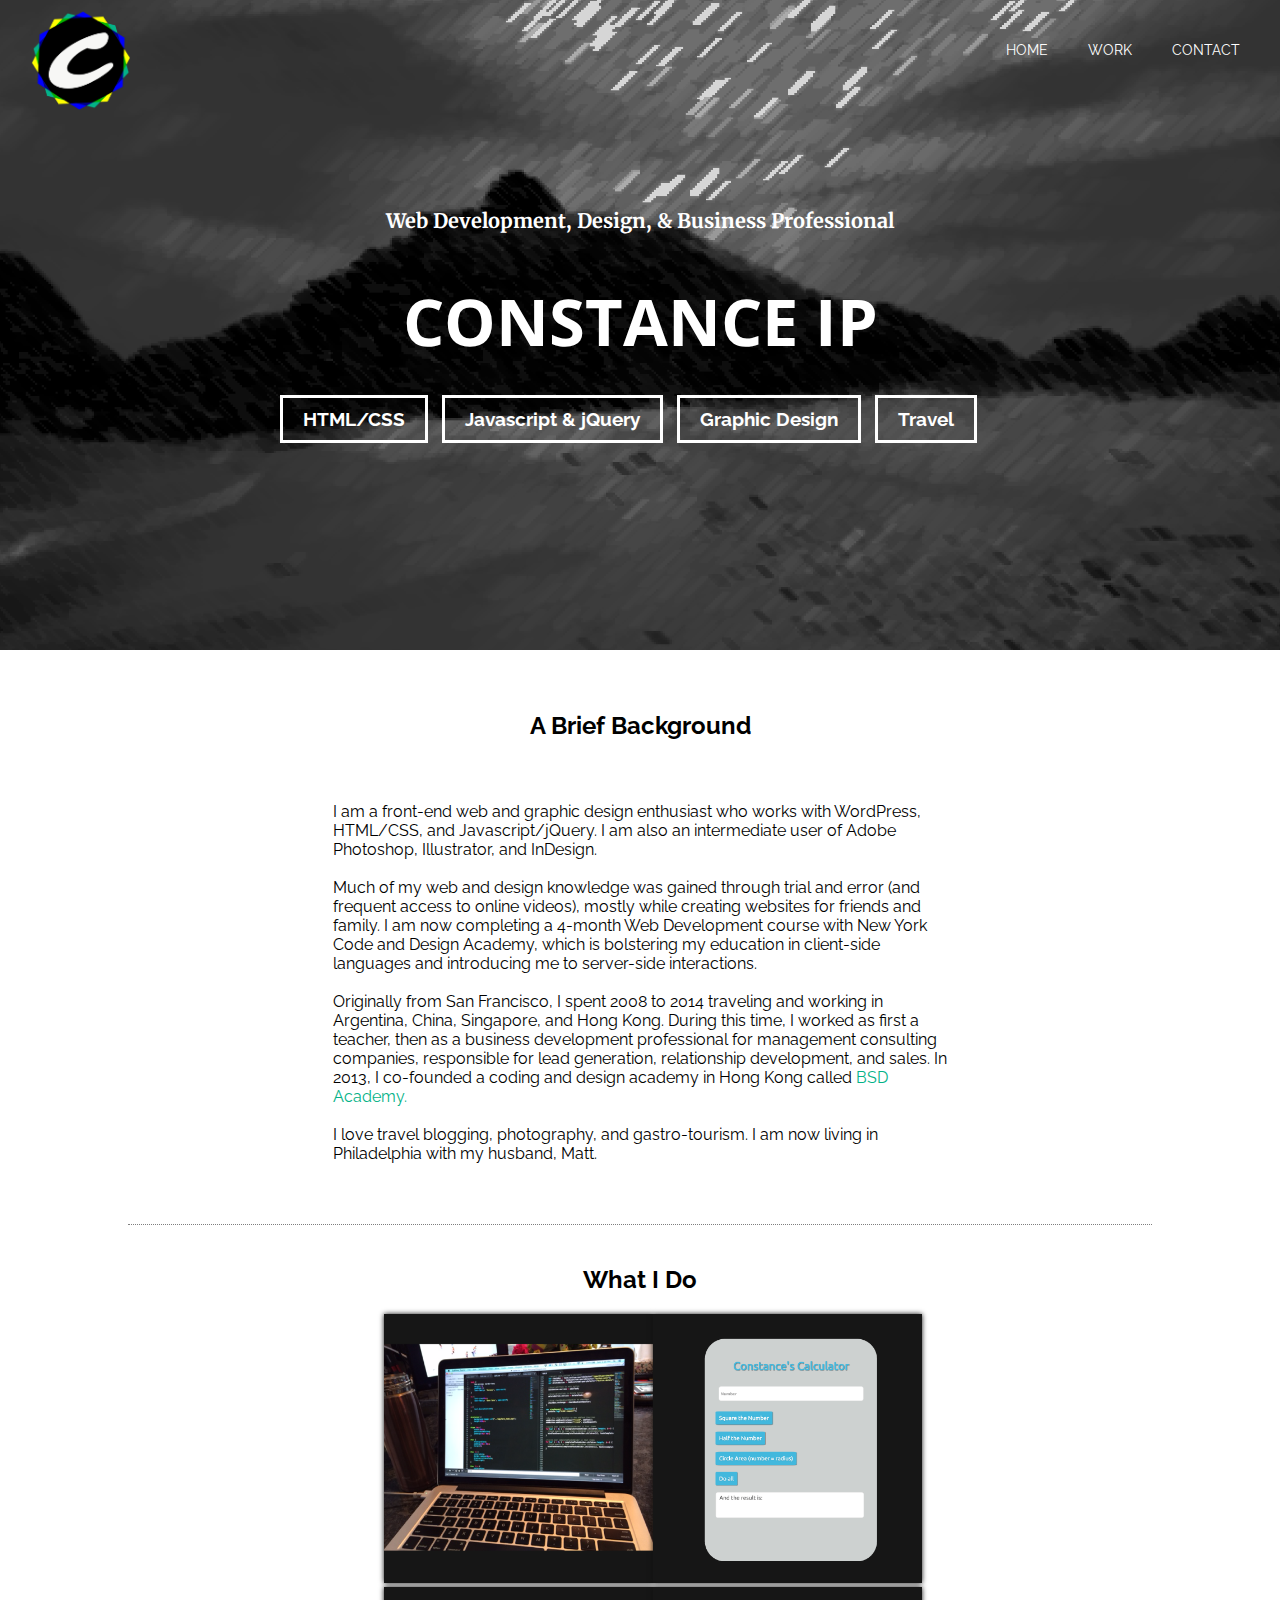
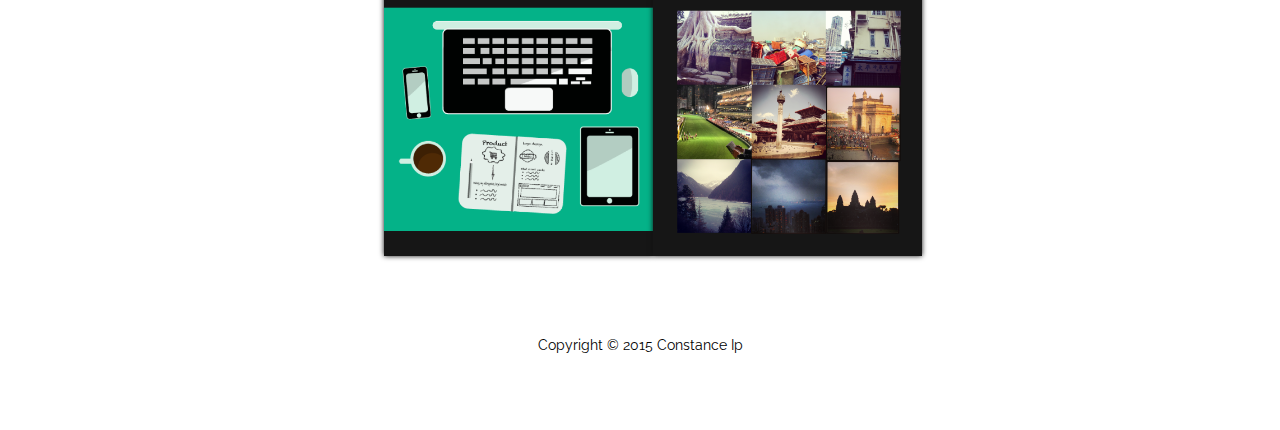
==== index.html @ 13ea60eb "first commit" ====
<!DOCTYPE html>
<html>
<head>
  <title>Constance Ip</title>
  <head profile="http://www.w3.org/2005/10/profile">
  <link rel="icon" type="image/png" href="img/new_favicon.png">
  </head>
  <link href='http://fonts.googleapis.com/css?family=Merriweather:300' rel='stylesheet' type='text/css'>
  <link href='http://fonts.googleapis.com/css?family=Raleway:400,300' rel='stylesheet' type='text/css'>
  <link href='http://fonts.googleapis.com/css?family=Open+Sans' rel='stylesheet' type='text/css'>
  <link rel="stylesheet" type="text/css" href="css/style.css">

</head>

<body>
  <div id="container">

    <div id="logo">
        <img src="img/mylogo.png" alt="personal logo">
    </div>

    <ul id="nav">
      <li><a href="contact.html" title="Contact">CONTACT</a></li>
      <li><a href="work.html" title="Work">WORK</a>
        <ul>
          <li><a href="htmlcss.html">HTML &amp; CSS</a></li>
            <li><a href="javascript.html">Javascript</a></li>
            <li><a href="graphicdesign.html">Graphic Design</a></li>
            <li><a href="travel.html">Travel</a></li>
        </ul>
      </li>

      <li><a href="index.html" title="Home">HOME</a></li>
    </ul>

    <div class="hero">   
        <h2>Web Development, Design, &amp; Business Professional</h2> 
        <h1>CONSTANCE IP</h1>

        <div id="desc">
          <a href="htmlcss.html" title="HTML &amp; CSS"><h3>HTML/CSS</h3></a>
          <a href="javascript.html" title="Javascript &amp; jQuery"><h3>Javascript &amp; jQuery</h3></a>
          <a href="graphicdesign.html" title="Graphic Design"><h3>Graphic Design</h3></a>
          <a href="travel.html" title="Travel"><h3>Travel</h3></a>
        </div>
    </div>

  </div>

  <div id="main" class="clearfix">
      <h2>A Brief Background</h2>
      <p>I am a front-end web and graphic design enthusiast who works with WordPress, HTML/CSS, and Javascript/jQuery. I am also an intermediate user of Adobe Photoshop, Illustrator, and InDesign. <br><br>
        Much of my web and design knowledge was gained through trial and error (and frequent access to online videos), mostly while creating websites for friends and family. I am now completing a 4-month Web Development course with New York Code and Design Academy, which is bolstering my education in client-side languages and introducing me to server-side interactions.<br><br>
        Originally from San Francisco, I spent 2008 to 2014  traveling and working in Argentina, China, Singapore, and Hong Kong. During this time, I worked as first a teacher, then as a business development professional for management consulting companies, responsible for lead generation, relationship development, and sales. In 2013, I co-founded a coding and design academy in Hong Kong called <a href="www.bsdacademy.com">BSD Academy.</a><br><br>
        I love travel blogging, photography, and gastro-tourism. I am now living in Philadelphia with my husband, Matt.</p>
  </div>

 <div id="main2" class="clearfix">
    <h2>What I Do</h2>

      <div id="picture-gallery">
        <ul id="gallery">

            <li>
              <a href="htmlcss.html"><img src ="img/htmlcss.png" id="htmlcss"></a>
            </li>

            <li>
              <a href="javascript.html"><img src="img/javascript.png" id="js"></a>
            </li>


        <ul id="gallery2">
            <li>
              <a href="graphicdesign.html"><img src="img/graphicdesign.png" id="gd"></a>
            </li>

            <li>
              <a href="travel.html"><img src="img/travel.png" id="travel"></a>
            </li>
        </ul>

     </div>

  </div>

<!--FOOTER-->
  <div id="footer">
    <p>Copyright &copy; 2015 Constance Ip</p>
  </div>
    <script src="http://ajax.googleapis.com/ajax/libs/jquery/1.10.2/jquery.min.js"></script>
    <script type="text/javascript" src="js/main.js"></script>


</body>
</html>
---- css/style.css ----
body {
	margin: 0;
	padding: 0;
	font-family: 'Raleway', sans-serif;
}

h1 {
	font-size:65px;
	font-family: 'Open Sans', sans-serif;
}

a {
	text-decoration:none;
	color:#04B288;
}


#container {
	background-image: url("../img/hero_home.png");
	height:650px;
}

#logo img {
	width:100px;
	position:absolute;
	padding:10px 30px;
}

#nav {
	display:block;
	padding:40px 20px;
	margin:0;
}

#nav li {
	color:white;
	border-radius:20px;
	display:inline-block;
	float:right;
}

#nav li a {
	color:white;
	font-size:14px;
	padding:5px 20px;
}

#nav li a:hover{
	color:#04B288;

}

#nav li ul {
	position:absolute;
	visibility:hidden;
	padding:0;
	background:rgba(250,250,250, 0.4);
}

#nav li ul li{
	display:block;
	float:none;
	text-align:left;
	padding:3% 4%;
	width:100%;

}

.hero {
	margin: 10% 20%;
}

.hero h2 {
	font-family: 'Merriweather', serif;
	font-size:20px;
}

.hero h1, h3, h2 {
	color:white;
	text-align:center;
}

#desc {
	width:95%;
	margin:0 auto;
}

#desc h3 {
	display:inline;
	padding: 10px 20px;
	border: 3px solid white;
	margin:0 5px;
}

#desc h3:hover {
  color: #04B288;
  border: 3px solid #04B288;
  background:rgba(250,250,250, 0.3);
}

/*header over*/

/*MAIN*/

#main{
	margin:40px auto;
	border-bottom: 1px dotted rgba(0,0,0,0.5);
	width:80%;
}


#main h2, p {
	margin:6% 20%;
	color: black;
}

#main2 h2 {
	margin:20px 20%;
	color: black;
}

/*GALLERY*/

#picture-gallery{
	width:100%;
	padding-bottom:40px;
	box-sizing: border-box;
}
#gallery, #gallery2 {
	margin-left:30%;
	margin-top:0;
	margin-bottom:0;
	padding:0;
	list-style:none;
	clear:both;
}

#gallery2 {
	margin-left:0;
}

.clearfix:after {
     content: " "; 
     display: block; 
     height: 0; 
     clear: both; 
     visibility: hidden;
     }


#gallery li {
	float:left;
	width:30%;
	height:30%;
	margin:0;

}

#gallery li img {
	box-shadow:0 0 5px #111;
	max-width:100%;
	margin:0;
}


#footer {
	clear:both;
	bottom:0;
	box-sizing:border-box;
}

#footer p {
	font-size:14px;
	text-align: center;
}
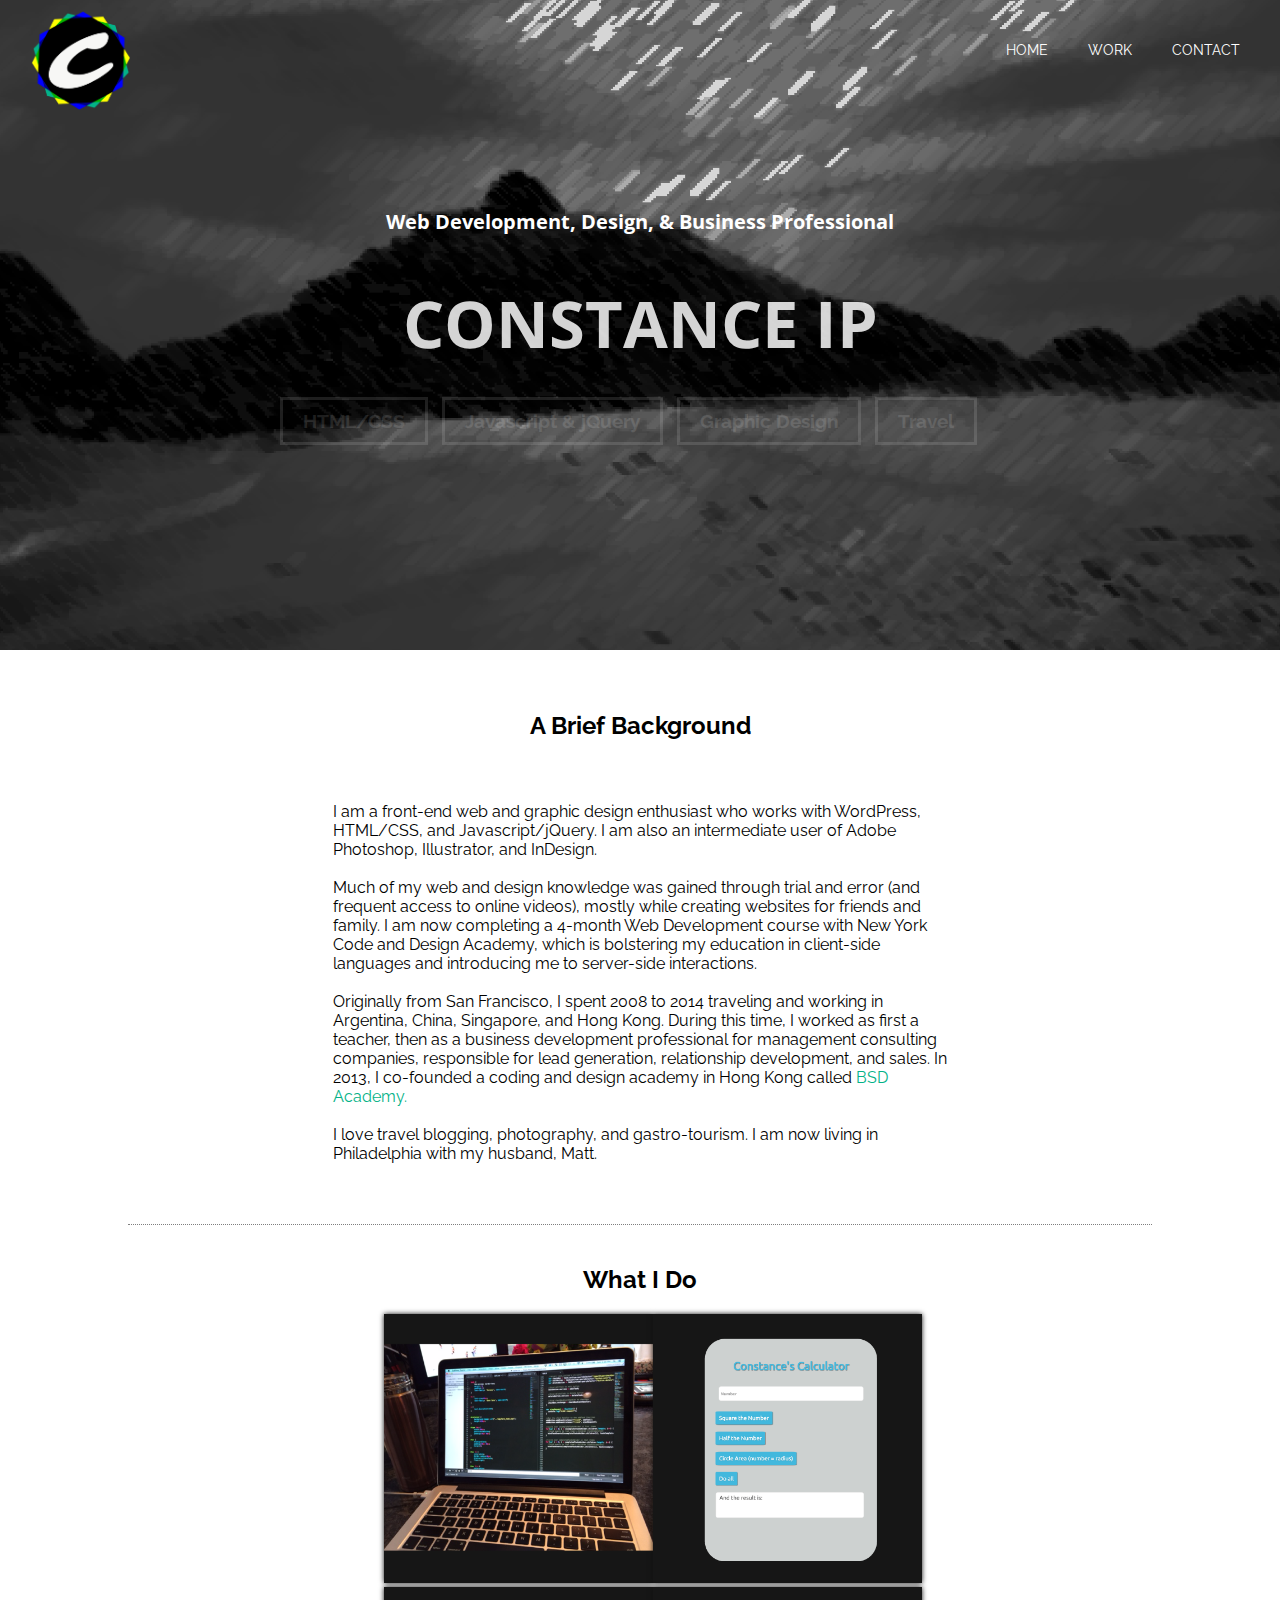
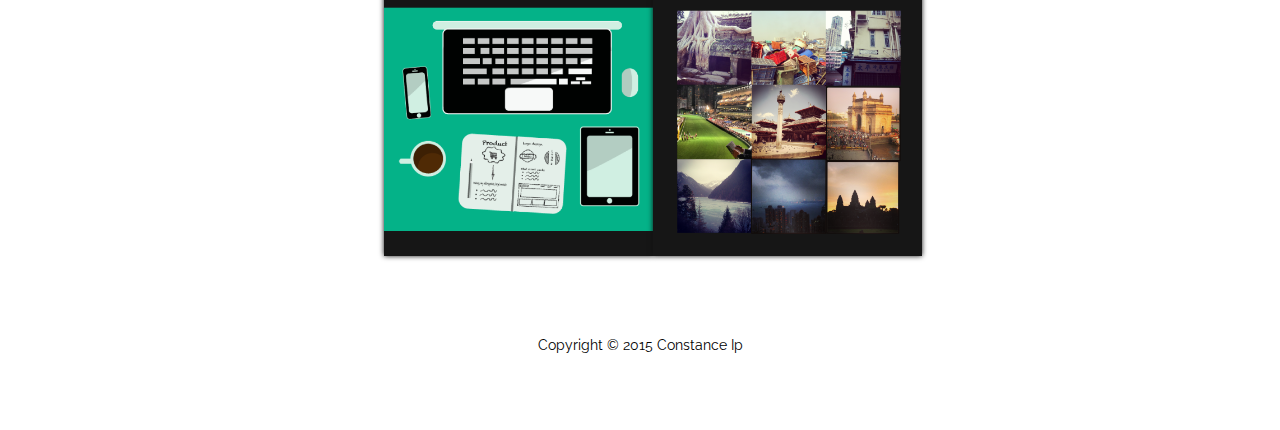
==== commit 609451ff: "second commit to Personal Website" ====
--- a/index.html
+++ b/index.html
@@ -5,7 +5,6 @@
   <head profile="http://www.w3.org/2005/10/profile">
   <link rel="icon" type="image/png" href="img/new_favicon.png">
   </head>
-  <link href='http://fonts.googleapis.com/css?family=Merriweather:300' rel='stylesheet' type='text/css'>
   <link href='http://fonts.googleapis.com/css?family=Raleway:400,300' rel='stylesheet' type='text/css'>
   <link href='http://fonts.googleapis.com/css?family=Open+Sans' rel='stylesheet' type='text/css'>
   <link rel="stylesheet" type="text/css" href="css/style.css">
@@ -35,7 +34,7 @@
 
     <div class="hero">   
         <h2>Web Development, Design, &amp; Business Professional</h2> 
-        <h1>CONSTANCE IP</h1>
+        <h1 id="my_name">CONSTANCE IP</h1>
 
         <div id="desc">
           <a href="htmlcss.html" title="HTML &amp; CSS"><h3>HTML/CSS</h3></a>
--- a/css/style.css
+++ b/css/style.css
@@ -62,7 +62,7 @@
 	display:block;
 	float:none;
 	text-align:left;
-	padding:3% 4%;
+	padding:10% 4%;
 	width:100%;
 
 }
@@ -72,7 +72,7 @@
 }
 
 .hero h2 {
-	font-family: 'Merriweather', serif;
+	font-family: 'Open Sans', sans-serif;
 	font-size:20px;
 }
 
